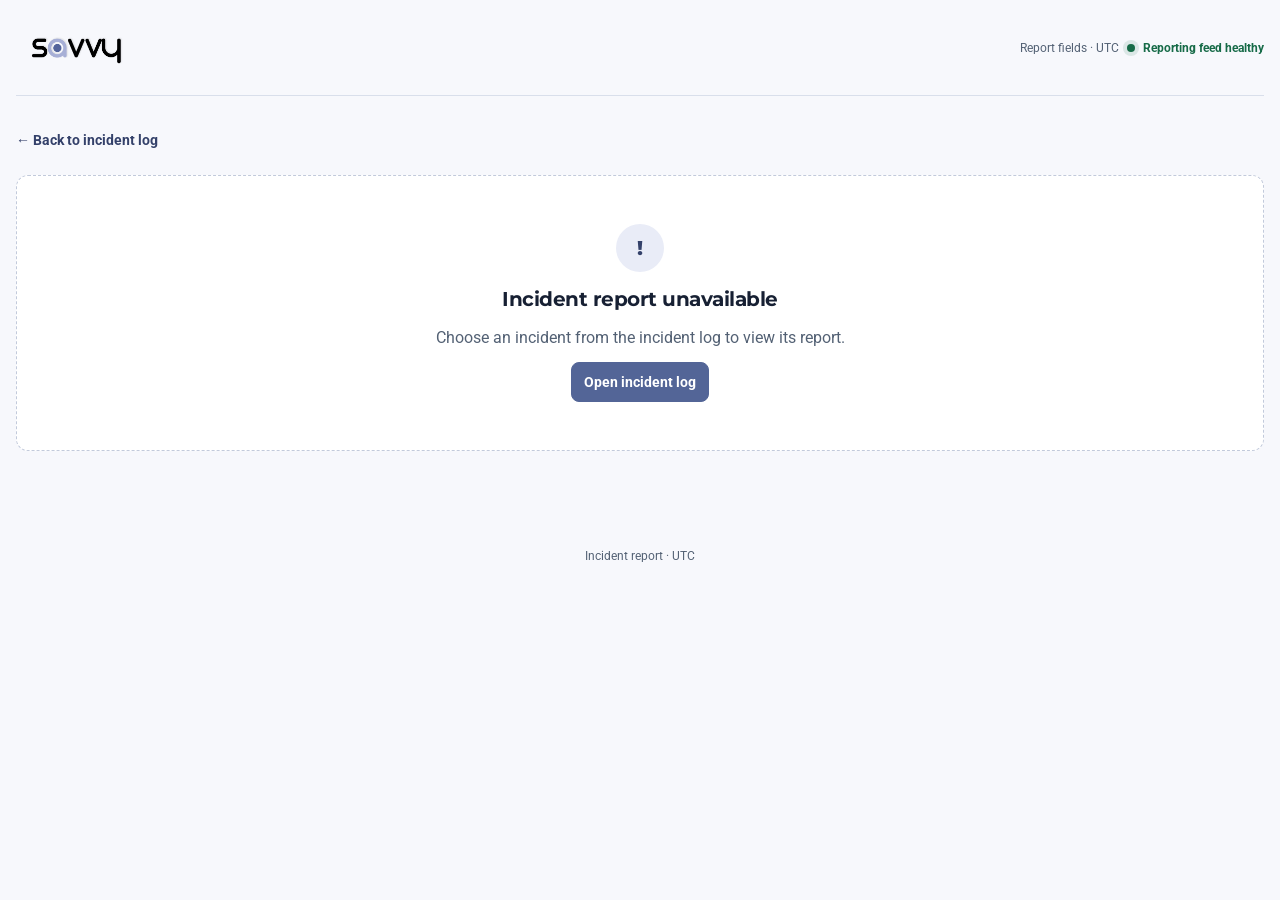
==== incident-detail.html @ c7ad4ebd "front v1" ====
<!doctype html>
<html lang="en">
<head>
    <meta charset="UTF-8">
    <meta name="viewport" content="width=device-width, initial-scale=1.0">
    <meta name="description" content="Savvy incident report detail">
    <link rel="icon" type="image/svg+xml" href="savvy.svg">
    <title>Savvy — Incident Report</title>
    <link rel="preconnect" href="https://fonts.googleapis.com">
    <link rel="preconnect" href="https://fonts.gstatic.com" crossorigin>
    <link href="https://fonts.googleapis.com/css2?family=Montserrat:wght@600;700;800&family=Roboto:wght@400;500;700&display=swap" rel="stylesheet">
    <link rel="stylesheet" href="dashboard.css?v=20260830">
    <script src="dashboard-data.js" defer></script>
    <script src="dashboard-utils.js" defer></script>
    <script src="dashboard-detail.js" defer></script>
</head>
<body>
    <a class="skip-link" href="#main-content">Skip to incident report</a>

    <header class="page-shell topbar">
        <a class="brand" href="index.html" aria-label="Savvy conversion control room home">
            <span class="brand-logo"><img src="savvy.png" alt="Savvy"></span>
            <span class="brand-copy">
                <span class="brand-context"></span>
            </span>
        </a>
        <div class="topbar-meta">
            <span class="topbar-note">Report fields · UTC</span>
            <span id="feedStatus" class="system-status" aria-live="polite">Checking reporting feed</span>
        </div>
    </header>

    <main id="main-content" class="page-shell detail-main" tabindex="-1">
        <section id="loadingState" class="loading-shell" role="status" aria-live="polite" aria-label="Loading incident report">
            <img class="loading-logo" src="savvy.png" alt="Savvy">
            <p class="loading-copy">Loading the selected incident report…</p>
            <div class="skeleton skeleton--summary" aria-hidden="true"></div>
            <div class="detail-layout" aria-hidden="true">
                <div class="skeleton skeleton--panel"></div>
                <div class="skeleton skeleton--panel"></div>
            </div>
        </section>
        <div id="detailApp" class="is-hidden" aria-busy="true"></div>
    </main>

    <footer class="page-shell footer-note">Incident report · UTC</footer>

    <noscript>
        <style>#loadingState { display: none !important; }</style>
        <div class="page-shell error-state">
            <div class="error-state__mark" aria-hidden="true">!</div>
            <h1>JavaScript is required to render the incident report</h1>
            <p>Enable JavaScript, then return to the incident log.</p>
            <a class="button button--primary" href="index.html">Open incident log</a>
        </div>
    </noscript>
</body>
</html>
---- dashboard.css ----
:root {
    --ink: #172033;
    --ink-soft: #34435c;
    --muted: #536174;
    --muted-soft: #6b7789;
    --surface: #ffffff;
    --surface-muted: #f5f7fb;
    --surface-indigo: #f0f2fa;
    --canvas: #f7f8fc;
    --line: #d9dfeb;
    --line-strong: #c2cadb;
    --indigo-900: #34416a;
    --indigo-700: #536597;
    --indigo-500: #7887b8;
    --indigo-200: #cfd5eb;
    --indigo-100: #e9ecf7;
    --indigo-50: #f4f5fb;
    --critical: #a82920;
    --critical-bg: #fdf0ef;
    --major: #8a5700;
    --major-bg: #fff7e8;
    --moderate: #536597;
    --moderate-bg: #f0f2fa;
    --monitor: #506174;
    --monitor-bg: #eff3f7;
    --success: #176b48;
    --success-bg: #edf8f2;
    --focus: #1d6fd8;
    --radius-sm: 8px;
    --radius-md: 12px;
    --radius-lg: 16px;
    --space-1: 4px;
    --space-2: 8px;
    --space-3: 12px;
    --space-4: 16px;
    --space-5: 24px;
    --space-6: 32px;
    --space-7: 48px;
    --space-8: 64px;
    --content-width: 1280px;
}

* { box-sizing: border-box; }

html {
    background: var(--canvas);
    color: var(--ink);
    font-family: 'Roboto', Arial, sans-serif;
    font-size: 16px;
    line-height: 1.5;
    scroll-behavior: smooth;
}

body {
    min-width: 320px;
    margin: 0;
    background: var(--canvas);
}

button,
input,
select { font: inherit; }

button,
select { color: inherit; }

a { color: inherit; }

button:focus-visible,
a:focus-visible,
select:focus-visible,
summary:focus-visible {
    outline: 3px solid var(--focus);
    outline-offset: 3px;
}

h1,
h2,
h3,
h4,
.font-heading {
    margin: 0;
    color: var(--ink);
    font-family: 'Montserrat', Arial, sans-serif;
    font-weight: 700;
    letter-spacing: -0.025em;
}

p,
ul,
ol,
dl { margin: 0; }

.sr-only {
    position: absolute;
    width: 1px;
    height: 1px;
    padding: 0;
    margin: -1px;
    overflow: hidden;
    clip: rect(0, 0, 0, 0);
    white-space: nowrap;
    border: 0;
}

.skip-link {
    position: fixed;
    top: var(--space-3);
    left: var(--space-3);
    z-index: 100;
    padding: var(--space-2) var(--space-3);
    border-radius: var(--radius-sm);
    background: var(--ink);
    color: #fff;
    transform: translateY(-180%);
}

.skip-link:focus { transform: translateY(0); }

.page-shell {
    width: min(100% - var(--space-6), var(--content-width));
    margin: 0 auto;
    padding-bottom: var(--space-8);
}

.topbar {
    display: flex;
    align-items: center;
    justify-content: space-between;
    gap: var(--space-4);
    min-height: 96px;
    border-bottom: 1px solid var(--line);
}

.topbar.page-shell { padding-bottom: 0; }

.brand,
.topbar-meta,
.inline-stack,
.chip-row,
.status-cluster,
.detail-badges {
    display: flex;
    align-items: center;
    gap: var(--space-2);
}

.chip-row,
.detail-badges { flex-wrap: wrap; }

.brand { text-decoration: none; }
.brand:hover .brand-logo { opacity: 0.78; }

.brand-logo { display: block; width: 240px; height: 68px; }
.brand-logo img { display: block; width: 100%; height: 100%; object-fit: contain; object-position: left center; }

.brand-copy { display: grid; gap: 0; }

.brand-name {
    font-family: 'Montserrat', Arial, sans-serif;
    font-size: 16px;
    font-weight: 800;
    line-height: 1.2;
    letter-spacing: -0.02em;
}

.brand-context,
.topbar-note,
.meta-copy {
    color: var(--muted);
    font-size: 12px;
}

.system-status {
    display: inline-flex;
    align-items: center;
    gap: var(--space-2);
    color: var(--success);
    font-size: 12px;
    font-weight: 700;
}

.system-status::before {
    width: 8px;
    height: 8px;
    border-radius: 50%;
    background: currentColor;
    box-shadow: 0 0 0 4px rgba(23, 107, 72, 0.12);
    content: '';
}

.system-status--error { color: var(--critical); }
.system-status--error::before { box-shadow: 0 0 0 4px rgba(168, 41, 32, 0.12); }

.button,
.icon-button,
.filter-button,
.text-button {
    display: inline-flex;
    align-items: center;
    justify-content: center;
    min-height: 40px;
    border: 1px solid transparent;
    border-radius: var(--radius-sm);
    cursor: pointer;
    font-family: 'Roboto', Arial, sans-serif;
    font-size: 14px;
    font-weight: 700;
    text-decoration: none;
    transition: background-color 160ms ease, border-color 160ms ease, color 160ms ease;
}

.button { padding: var(--space-2) var(--space-3); }

.button--primary {
    border-color: var(--indigo-700);
    background: var(--indigo-700);
    color: #fff;
}

.button--primary:hover {
    border-color: var(--indigo-900);
    background: var(--indigo-900);
}

.button--secondary {
    border-color: var(--line-strong);
    background: var(--surface);
    color: var(--indigo-900);
}

.button--secondary:hover {
    border-color: var(--indigo-500);
    background: var(--indigo-50);
}

.button--quiet,
.text-button {
    min-height: auto;
    padding: var(--space-1) 0;
    background: transparent;
    color: var(--indigo-900);
}

.button--quiet:hover,
.text-button:hover { color: var(--indigo-700); text-decoration: underline; }

.button:disabled,
.icon-button:disabled,
.filter-button:disabled,
.text-button:disabled {
    border-color: var(--line);
    background: var(--surface-muted);
    color: var(--muted-soft);
    cursor: not-allowed;
    opacity: 0.72;
    transform: none;
    box-shadow: none;
    text-decoration: none;
}

.icon-button {
    width: 40px;
    padding: 0;
    border-color: var(--line-strong);
    background: var(--surface);
    color: var(--indigo-900);
}

.icon-button:hover {
    border-color: var(--indigo-500);
    background: var(--indigo-50);
}

.dashboard-header {
    display: grid;
    grid-template-columns: minmax(0, 1fr);
    align-items: center;
    gap: var(--space-6);
    padding: var(--space-5);
    margin: var(--space-6) 0 var(--space-5);
    border: 1px solid var(--line);
    border-radius: var(--radius-md);
    background: var(--surface);
}

.eyebrow,
.field-label,
.section-kicker,
.metric-label,
.table-label,
.summary-label {
    color: var(--muted);
    font-family: 'Montserrat', Arial, sans-serif;
    font-size: 12px;
    font-weight: 700;
    letter-spacing: 0.1em;
    text-transform: uppercase;
}

.eyebrow { margin-bottom: var(--space-3); color: var(--indigo-700); }

.dashboard-header h1 {
    max-width: 800px;
    font-size: clamp(28px, 3vw, 38px);
    line-height: 1.1;
}

.header-copy {
    max-width: 700px;
    margin-top: var(--space-2);
    color: var(--ink-soft);
    font-size: 16px;
}

.dashboard-header__meta {
    display: grid;
    justify-items: end;
    gap: var(--space-2);
}

.dashboard-header__scope {
    color: var(--muted);
    font-size: 12px;
    font-weight: 700;
}

.header-actions {
    display: flex;
    flex-wrap: wrap;
    justify-content: flex-end;
    gap: var(--space-2);
}

.dashboard-brief {
    display: grid;
    min-width: 340px;
    border: 1px solid var(--line);
    border-radius: var(--radius-md);
    background: var(--surface-muted);
    overflow: hidden;
}

.dashboard-brief__top {
    display: flex;
    align-items: center;
    justify-content: space-between;
    gap: var(--space-4);
    padding: var(--space-2) var(--space-3);
    border-bottom: 1px solid var(--line);
    color: var(--muted);
    font-size: 11px;
    font-weight: 700;
}

.dashboard-brief__top span:first-child {
    color: var(--indigo-900);
    font-family: 'Montserrat', Arial, sans-serif;
    letter-spacing: 0.06em;
    text-transform: uppercase;
}

.dashboard-brief__metrics {
    display: grid;
    grid-template-columns: repeat(2, 1fr);
}

.dashboard-brief__item {
    display: grid;
    gap: var(--space-1);
    min-width: 0;
    padding: var(--space-3);
    border-left: 1px solid var(--line);
}

.dashboard-brief__item:first-child { border-left: 0; }
.dashboard-brief__item span { color: var(--muted); font-size: 12px; }
.dashboard-brief__item strong { color: var(--indigo-900); font-size: 18px; font-variant-numeric: tabular-nums; }

.summary-grid {
    display: grid;
    grid-template-columns: minmax(260px, 1.45fr) repeat(3, minmax(170px, 1fr));
    gap: var(--space-4);
    margin-bottom: var(--space-5);
}

.summary-card {
    display: grid;
    align-content: space-between;
    min-height: 120px;
    padding: var(--space-3) var(--space-4);
    border: 1px solid var(--line);
    border-radius: var(--radius-md);
    background: var(--surface);
}

.summary-card--primary {
    border-color: var(--indigo-700);
    background: var(--indigo-900);
    color: #fff;
}

.summary-card--primary .summary-label,
.summary-card--primary .summary-detail,
.summary-card--primary .summary-footnote { color: #eef0fa; }

.summary-label { margin-bottom: var(--space-2); }

.summary-value {
    color: var(--ink);
    font-family: 'Roboto', Arial, sans-serif;
    font-size: clamp(26px, 3vw, 36px);
    font-variant-numeric: tabular-nums;
    font-weight: 700;
    letter-spacing: -0.04em;
    line-height: 1;
}

.summary-card--primary .summary-value { color: #fff; }

.summary-detail {
    display: none;
}

.summary-footnote {
    margin-top: var(--space-2);
    color: var(--muted);
    font-size: 11px;
}

.summary-severity-list {
    display: grid;
    gap: var(--space-2);
    margin-top: var(--space-2);
}

.summary-severity-row {
    display: flex;
    align-items: center;
    justify-content: space-between;
    gap: var(--space-2);
    color: var(--ink-soft);
    font-size: 14px;
}

.summary-severity-row strong { color: var(--ink); font-variant-numeric: tabular-nums; }

.summary-status { color: var(--success); font-weight: 700; }

.overview-grid {
    display: grid;
    grid-template-columns: minmax(0, 1.35fr) minmax(300px, 0.65fr);
    gap: var(--space-4);
    margin-bottom: var(--space-5);
}

.overview-grid .panel-header,
.overview-grid .panel-body { padding: var(--space-4); }
.overview-grid .exposure-list,
.overview-grid .severity-list { gap: var(--space-3); }
.overview-grid .bar-track { height: 8px; }

.panel,
.detail-card,
.section-card {
    border: 1px solid var(--line);
    border-radius: var(--radius-md);
    background: var(--surface);
    
}

.panel { overflow: hidden; }

.panel-header,
.section-header {
    display: flex;
    align-items: flex-start;
    justify-content: space-between;
    gap: var(--space-4);
    padding: var(--space-5);
    border-bottom: 1px solid var(--line);
}

.panel-title,
.section-title {
    font-size: 18px;
    line-height: 1.25;
}

.panel-description,
.section-description {
    margin-top: var(--space-1);
    color: var(--muted);
    font-size: 14px;
}

.panel-body { padding: var(--space-5); }

.exposure-list,
.severity-list { display: grid; gap: var(--space-4); }

.exposure-row { display: grid; gap: var(--space-2); }

.exposure-row__heading,
.severity-row__heading {
    display: flex;
    align-items: baseline;
    justify-content: space-between;
    gap: var(--space-3);
}

.exposure-route {
    overflow: hidden;
    color: var(--ink-soft);
    font-size: 14px;
    font-weight: 700;
    text-overflow: ellipsis;
    white-space: nowrap;
}

.exposure-value,
.severity-count {
    color: var(--ink);
    font-size: 14px;
    font-variant-numeric: tabular-nums;
    font-weight: 700;
    white-space: nowrap;
}

.bar-track {
    height: 10px;
    overflow: hidden;
    border-radius: 999px;
    background: var(--surface-muted);
}

.bar-fill {
    height: 100%;
    border-radius: inherit;
    background: var(--indigo-700);
}

.bar-fill--s1 { background: var(--critical); }
.bar-fill--s2 { background: var(--major); }
.bar-fill--s3 { background: var(--indigo-700); }
.bar-fill--monitoring { background: var(--monitor); }

.severity-row { display: grid; gap: var(--space-2); }

.severity-explainer {
    display: grid;
    gap: var(--space-3);
    padding-top: var(--space-4);
    margin-top: var(--space-4);
    border-top: 1px solid var(--line);
    color: var(--muted);
    font-size: 12px;
}

.severity-explainer strong { color: var(--ink-soft); }

.incident-section { scroll-margin-top: var(--space-5); }

.incident-section-header {
    display: flex;
    align-items: end;
    justify-content: space-between;
    gap: var(--space-4);
    margin-bottom: var(--space-4);
}

.incident-section-header h2 { font-size: clamp(24px, 3vw, 32px); }

.filter-panel {
    display: flex;
    flex-wrap: wrap;
    align-items: flex-end;
    gap: var(--space-3);
    padding: var(--space-4);
    margin-bottom: var(--space-4);
    border: 1px solid var(--line);
    border-radius: var(--radius-md);
    background: var(--surface);
}

.filter-set {
    display: flex;
    flex-wrap: wrap;
    align-items: center;
    gap: var(--space-2);
    min-width: 0;
}

.filter-label { margin-right: 0; }
.filter-set .filter-label { flex-basis: 100%; }

.filter-search,
.filter-select-wrap {
    display: grid;
    gap: var(--space-2);
    min-width: 0;
}

.filter-search { flex: 1 1 220px; }
.filter-select-wrap { flex: 1 1 150px; max-width: 180px; }
.filter-set { flex: 1 1 230px; }
.filter-panel > .button { align-self: end; margin-left: auto; }

.filter-search input {
    width: 100%;
    min-height: 34px;
    padding: var(--space-1) var(--space-2);
    border: 1px solid var(--line-strong);
    border-radius: var(--radius-sm);
    background: var(--surface);
    color: var(--ink);
}

.filter-search input::placeholder { color: var(--muted-soft); }

.filter-button {
    min-height: 30px;
    padding: var(--space-1) var(--space-2);
    border-color: var(--line-strong);
    background: var(--surface);
    color: var(--ink-soft);
    font-size: 12px;
    white-space: nowrap;
}

.filter-button:hover { border-color: var(--indigo-500); background: var(--indigo-50); }

.filter-button[aria-pressed='true'] {
    border-color: var(--indigo-700);
    background: var(--indigo-700);
    color: #fff;
}

.filter-set [data-severity-filter] { min-width: 32px; font-size: 0; }
.filter-set [data-severity-filter]::after { font-size: 12px; }
.filter-set [data-severity-filter='all']::after { content: 'All'; }
.filter-set [data-severity-filter='S1']::after { content: 'S1'; }
.filter-set [data-severity-filter='S2']::after { content: 'S2'; }
.filter-set [data-severity-filter='S3']::after { content: 'S3'; }
.filter-set [data-severity-filter='Monitoring']::after { content: 'Monitor'; }

.filter-select {
    width: 100%;
    min-width: 0;
    min-height: 34px;
    padding: var(--space-1) 28px var(--space-1) var(--space-2);
    border: 1px solid var(--line-strong);
    border-radius: var(--radius-sm);
    background: var(--surface);
    color: var(--ink);
    cursor: pointer;
    font-size: 12px;
}

#resetFilters { white-space: nowrap; }

.filter-panel > .button {
    min-height: 34px;
    padding: var(--space-1) var(--space-2);
    font-size: 12px;
}

.incident-list {
    display: grid;
    overflow: hidden;
    border: 1px solid var(--line);
    border-radius: var(--radius-md);
    background: var(--surface);
}

.incident-table-head,
.incident-row {
    display: grid;
    grid-template-columns: minmax(230px, 1.9fr) minmax(170px, 1.2fr) minmax(100px, 0.65fr) minmax(125px, 0.8fr) minmax(110px, 0.7fr) minmax(150px, 1fr);
    gap: var(--space-4);
}

.incident-table-head {
    padding: var(--space-3) var(--space-4);
    border-bottom: 1px solid var(--line);
    background: var(--surface-muted);
    color: var(--muted);
    font-family: 'Montserrat', Arial, sans-serif;
    font-size: 11px;
    font-weight: 700;
    letter-spacing: 0.08em;
    text-transform: uppercase;
}

.incident-row {
    align-items: center;
    min-height: 96px;
    padding: var(--space-3) var(--space-4);
    border-bottom: 1px solid var(--line);
    background: var(--surface);
    text-decoration: none;
    transition: background-color 160ms ease;
}

.incident-table-body .incident-row:last-child { border-bottom: 0; }
.incident-row:hover { background: var(--indigo-50); }
.incident-row:focus-visible { position: relative; z-index: 1; outline-offset: -3px; }

.incident-row__identity,
.incident-row__cell {
    display: grid;
    gap: var(--space-1);
    min-width: 0;
}

.incident-row__identity h3 {
    overflow: hidden;
    font-size: 16px;
    line-height: 1.25;
    text-overflow: ellipsis;
    white-space: nowrap;
}

.incident-row__identity p,
.incident-row__subvalue {
    color: var(--muted);
    font-size: 12px;
    font-variant-numeric: tabular-nums;
}

.incident-row__tags { display: flex; flex-wrap: wrap; gap: var(--space-1); }
.incident-row__tags:empty { display: none; }
.incident-row__cell > strong { color: var(--ink-soft); font-size: 15px; font-variant-numeric: tabular-nums; }
.incident-row__exposure > strong { color: var(--indigo-900); font-size: 18px; }
.incident-row .timestamp { color: var(--muted); font-size: 12px; text-align: left; }
.incident-row .timestamp time { font-size: 13px; }
.incident-row .table-label { display: none; }

.detail-heading-row,
.record-row,
.timeline-row {
    display: flex;
    align-items: flex-start;
    justify-content: space-between;
    gap: var(--space-3);
}

.timestamp,
.record-value--muted {
    color: var(--muted);
    font-size: 12px;
}

.badge,
.state-tag,
.confidence-label {
    display: inline-flex;
    align-items: center;
    min-height: 28px;
    padding: var(--space-1) var(--space-2);
    border: 1px solid transparent;
    border-radius: 999px;
    font-size: 12px;
    font-weight: 700;
    line-height: 1.25;
    white-space: nowrap;
}

.badge--open { border-color: #bad8cb; background: var(--success-bg); color: var(--success); }
.badge--resolved { border-color: var(--line-strong); background: var(--surface-muted); color: var(--ink-soft); }
.badge--s1 { border-color: #f2c3bf; background: var(--critical-bg); color: var(--critical); }
.badge--s2 { border-color: #f0d49e; background: var(--major-bg); color: var(--major); }
.badge--s3 { border-color: var(--indigo-200); background: var(--moderate-bg); color: var(--indigo-900); }
.badge--monitoring { border-color: #d6e0e8; background: var(--monitor-bg); color: var(--monitor); }
.badge--high { border-color: #bad8cb; background: var(--success-bg); color: var(--success); }
.badge--medium { border-color: #f0d49e; background: var(--major-bg); color: var(--major); }
.badge--limited { border-color: #d6e0e8; background: var(--monitor-bg); color: var(--monitor); }

.state-tag {
    border-color: var(--indigo-200);
    background: var(--indigo-50);
    color: var(--indigo-900);
}

.state-tag--limited { border-color: #d6e0e8; background: var(--monitor-bg); color: var(--monitor); }
.state-tag--repeat { border-color: #f0d49e; background: var(--major-bg); color: var(--major); }

.empty-state,
.error-state {
    display: grid;
    justify-items: center;
    gap: var(--space-3);
    padding: var(--space-7) var(--space-5);
    border: 1px dashed var(--line-strong);
    border-radius: var(--radius-md);
    background: var(--surface);
    color: var(--muted);
    text-align: center;
}

.empty-state__mark,
.error-state__mark {
    display: grid;
    width: 48px;
    height: 48px;
    place-items: center;
    border-radius: 50%;
    background: var(--indigo-100);
    color: var(--indigo-900);
    font-family: 'Montserrat', Arial, sans-serif;
    font-size: 20px;
    font-weight: 800;
}

.empty-state h3,
.error-state h1 { font-size: 20px; }

.loading-shell {
    display: grid;
    gap: var(--space-4);
    padding: var(--space-7) 0;
}

.loading-logo { width: 240px; height: 68px; object-fit: contain; object-position: left center; }
.loading-copy { color: var(--muted); font-size: 14px; }

.skeleton {
    overflow: hidden;
    border-radius: var(--radius-md);
    background: linear-gradient(90deg, #edf0f6 25%, #f7f8fb 38%, #edf0f6 63%);
    background-size: 400% 100%;
    animation: shimmer 1.2s ease infinite;
}

.skeleton--summary { height: 176px; }
.skeleton--panel { height: 260px; }
.skeleton--card { height: 264px; }

@keyframes shimmer { 0% { background-position: 100% 0; } 100% { background-position: 0 0; } }

/* Incident detail */
.detail-main { padding-top: var(--space-6); }

.breadcrumb {
    display: inline-flex;
    align-items: center;
    gap: var(--space-2);
    margin-bottom: var(--space-5);
    color: var(--indigo-900);
    font-size: 14px;
    font-weight: 700;
    text-decoration: none;
}

.breadcrumb:hover { color: var(--indigo-700); text-decoration: underline; }

.detail-hero {
    padding: var(--space-6);
    margin-bottom: var(--space-5);
    border: 1px solid var(--indigo-200);
    border-radius: var(--radius-lg);
    background: var(--surface);
}

.detail-heading-row { margin-bottom: var(--space-5); }

.detail-title {
    max-width: 860px;
    font-size: clamp(28px, 4vw, 42px);
    line-height: 1.1;
}

.detail-subtitle {
    display: flex;
    flex-wrap: wrap;
    gap: var(--space-2);
    margin-top: var(--space-2);
    color: var(--muted);
    font-size: 14px;
}

.detail-id { font-variant-numeric: tabular-nums; font-weight: 700; }

.risk-callout {
    display: grid;
    grid-template-columns: minmax(0, 1.2fr) minmax(200px, 0.8fr);
    gap: var(--space-5);
    padding-top: var(--space-5);
    border-top: 1px solid var(--indigo-200);
}

.risk-callout__money {
    color: var(--indigo-900);
    font-size: clamp(36px, 5vw, 52px);
    font-variant-numeric: tabular-nums;
    font-weight: 700;
    letter-spacing: -0.05em;
    line-height: 1;
}

.risk-callout__label { margin-top: var(--space-2); color: var(--ink-soft); font-size: 16px; font-weight: 700; }
.risk-callout__subtext { margin-top: var(--space-1); color: var(--muted); font-size: 14px; }

.risk-callout__severity {
    display: grid;
    align-content: center;
    justify-items: start;
    gap: var(--space-2);
    padding-left: var(--space-5);
    border-left: 1px solid var(--indigo-200);
}

.risk-score { color: var(--ink-soft); font-size: 14px; font-variant-numeric: tabular-nums; font-weight: 700; }

.detail-overview {
    display: grid;
    grid-template-columns: repeat(4, minmax(0, 1fr));
    gap: 0;
    margin-bottom: var(--space-5);
    overflow: hidden;
    border: 1px solid var(--line);
    border-radius: var(--radius-md);
    background: var(--surface);
}

.metric-card {
    display: grid;
    gap: var(--space-2);
    min-height: 116px;
    padding: var(--space-4);
    border: 0;
    border-left: 1px solid var(--line);
    background: transparent;
}

.metric-card:first-child { border-left: 0; }

.metric-value {
    color: var(--ink);
    font-size: 24px;
    font-variant-numeric: tabular-nums;
    font-weight: 700;
    letter-spacing: -0.03em;
    line-height: 1.15;
}

.metric-value--money { color: var(--indigo-900); }

.detail-layout {
    display: grid;
    grid-template-columns: minmax(0, 1.25fr) minmax(300px, 0.75fr);
    align-items: start;
    gap: var(--space-5);
}

.detail-column { display: grid; gap: var(--space-6); }

.section-card { 
    padding: var(--space-5);
    box-shadow: 0 1px 3px rgba(0, 0, 0, 0.04);
}

.section-card__heading {
    display: grid;
    gap: var(--space-1);
    padding-bottom: var(--space-4);
    margin-bottom: var(--space-4);
    border-bottom: 2px solid var(--indigo-100);
}

.section-card__heading h2 { 
    font-size: 20px;
    letter-spacing: -0.01em;
}

.record-grid { display: grid; gap: var(--space-3); }
.record-grid--spaced { margin-top: var(--space-4); }

.record-row {
    display: flex;
    align-items: flex-start;
    justify-content: space-between;
    gap: var(--space-4);
    padding-bottom: var(--space-3);
    border-bottom: 1px solid var(--line);
}

.record-row:last-child { padding-bottom: 0; border-bottom: 0; }

.record-key {
    flex: 0 0 42%;
    color: var(--muted);
    font-size: 13px;
    line-height: 1.5;
    word-break: break-word;
}

.record-value {
    flex: 1 1 auto;
    color: var(--ink-soft);
    font-size: 14px;
    font-weight: 700;
    text-align: right;
    line-height: 1.5;
    word-break: break-word;
}

.record-value--money { color: var(--indigo-900); font-size: 16px; }

.timestamp { display: grid; gap: var(--space-1); text-align: right; }
.timestamp time { color: var(--ink-soft); font-size: 14px; font-weight: 700; }

.narrative {
    color: var(--ink-soft);
    font-size: 15px;
    line-height: 1.5;
    margin: var(--space-4);
}

.narrative + .narrative { margin-top: var(--space-4); }

.narrative-label { margin-bottom: var(--space-4); }

.exec-summary {
    display: grid;
    gap: var(--space-2);
    padding: var(--space-4) var(--space-5);
    margin-top: var(--space-5);
    border: 1px solid var(--indigo-200);
    border-left: 4px solid var(--indigo-700);
    border-radius: var(--radius-sm);
    background: var(--indigo-50);
}

.exec-summary__copy {
    color: var(--ink);
    font-size: 18px;
    font-weight: 700;
    line-height: 1.45;
}

.callout {
    padding: var(--space-3) var(--space-4);
    border: 1px solid var(--indigo-200);
    border-radius: var(--radius-md);
    background: var(--indigo-50);
}

.callout--limited { border-color: #d6e0e8; background: var(--monitor-bg); }
.callout--recommendation { border-color: #bad8cb; background: var(--success-bg); }

.callout-title { color: var(--ink); font-size: 15px; }
.callout-copy { margin-top: var(--space-2); color: var(--ink-soft); font-size: 14px; }

.evidence-list,
.plain-list,
.entity-list,
.revision-list { display: grid; gap: var(--space-2); }

.evidence-list { padding: 0; list-style: none; }
.revision-list { padding: 0; list-style: none; }

.evidence-item,
.entity-item,
.revision-item {
    padding: var(--space-3) var(--space-4);
    border: 1px solid var(--line);
    border-radius: var(--radius-md);
    background: var(--surface-muted);
}

.evidence-item { display: grid; grid-template-columns: 1fr; gap: var(--space-1); }
.evidence-claim { color: var(--ink); font-size: 14px; font-weight: 700; }
.evidence-support { color: var(--muted); font-size: 14px; line-height: 1.45; }

.entity-item { display: flex; align-items: baseline; justify-content: space-between; gap: var(--space-3); }
.entity-item__name { color: var(--ink-soft); font-size: 14px; font-weight: 700; }
.entity-item__share { color: var(--indigo-900); font-size: 14px; font-variant-numeric: tabular-nums; font-weight: 700; white-space: nowrap; }

.plain-list { padding-left: var(--space-5); color: var(--ink-soft); }
.plain-list li { padding-left: var(--space-1); font-size: 14px; }

.empty-list {
    padding: var(--space-4);
    border: 1px dashed var(--line-strong);
    border-radius: var(--radius-md);
    background: var(--surface-muted);
    color: var(--muted);
    font-size: 14px;
}

.revision-item { display: grid; gap: var(--space-3); }
.revision-title { color: var(--ink); font-size: 14px; }
.revision-meta { color: var(--muted); font-size: 12px; }
.revision-item__header {
    display: grid;
    grid-template-columns: minmax(0, 1fr) auto;
    align-items: start;
    gap: var(--space-3);
}

.revision-item__copy { min-width: 0; }
.revision-item__badges { display: flex; flex-wrap: wrap; justify-content: flex-end; gap: var(--space-2); }
.revision-item__footer { display: flex; align-items: end; justify-content: space-between; gap: var(--space-3); }
.revision-item__time .timestamp { display: flex; flex-wrap: wrap; align-items: center; gap: var(--space-1); text-align: left; }
.revision-item__time .timestamp time { color: var(--ink-soft); font-size: 13px; font-weight: 700; }
.revision-item__time .timestamp > span::before { margin-right: var(--space-1); color: var(--muted-soft); content: '·'; }

.audit-details {
    border: 1px solid var(--line);
    border-radius: var(--radius-md);
    background: var(--surface-muted);
}

.audit-details summary {
    padding: var(--space-3);
    cursor: pointer;
    color: var(--indigo-900);
    font-size: 14px;
    font-weight: 700;
}

.audit-details__body { padding: 0 var(--space-3) var(--space-3); }

.audit-table {
    width: 100%;
    border-collapse: collapse;
    font-size: 13px;
}

.audit-table th,
.audit-table td {
    padding: var(--space-2);
    border-top: 1px solid var(--line);
    text-align: left;
    vertical-align: top;
}

.audit-table th { color: var(--muted); font-size: 12px; }

.audit-table td:last-child { color: var(--ink-soft); }

.footer-note {
    padding-top: var(--space-6);
    color: var(--muted);
    font-size: 12px;
    text-align: center;
}

.is-hidden { display: none !important; }

@media (max-width: 1060px) {
    .summary-grid { grid-template-columns: repeat(2, minmax(0, 1fr)); }
    .summary-card--primary { grid-column: span 2; }
    .detail-overview { grid-template-columns: repeat(2, minmax(0, 1fr)); }
    .metric-card:nth-child(odd) { border-left: 0; }
    .metric-card:nth-child(n + 3) { border-top: 1px solid var(--line); }
    .filter-panel { grid-template-columns: minmax(200px, 1fr) max-content max-content; }
}

@media (max-width: 860px) {
    .dashboard-header,
    .overview-grid,
    .detail-layout { grid-template-columns: 1fr; }
    .dashboard-header__meta { justify-items: start; }
    .header-actions { justify-content: flex-start; }
    .risk-callout { grid-template-columns: 1fr; }
    .risk-callout__severity { padding: var(--space-4) 0 0; border-top: 1px solid var(--indigo-200); border-left: 0; }
    .filter-panel { grid-template-columns: repeat(2, minmax(0, 1fr)); align-items: end; }
    .filter-set { align-items: flex-start; }
    .incident-table-head { display: none; }
    .incident-row { grid-template-columns: repeat(3, minmax(0, 1fr)); gap: var(--space-3); }
    .incident-row .table-label { display: block; }
    .incident-row__identity { grid-column: span 3; }
}

@media (max-width: 700px) {
    .page-shell { width: min(100% - var(--space-4), var(--content-width)); }
    .topbar { min-height: 80px; }
    .brand-logo { width: 180px; height: 52px; }
    .loading-logo { width: 180px; height: 52px; }
    .topbar-note { display: none; }
    .dashboard-header { padding: var(--space-4); margin: var(--space-4) 0; }
    .header-copy { font-size: 16px; }
    .summary-grid,
    .incident-list,
    .detail-overview { grid-template-columns: 1fr; }
    .summary-card--primary { grid-column: auto; }
    .summary-card { min-height: 112px; }
    .metric-card { border-left: 0; }
    .metric-card + .metric-card { border-top: 1px solid var(--line); }
    .incident-section-header,
    .filter-panel,
    .detail-heading-row { align-items: flex-start; flex-direction: column; }
    .filter-panel { display: grid; grid-template-columns: 1fr; width: 100%; }
    .filter-set { align-items: flex-start; }
    .filter-label { width: 100%; }
    .filter-select { width: 100%; }
    .filter-search, .filter-select-wrap { width: 100%; }
    .dashboard-brief { width: 100%; min-width: 0; }
    .dashboard-brief__top { align-items: flex-start; flex-direction: column; gap: var(--space-1); }
    .dashboard-brief__item { min-width: 0; }
    .incident-row { grid-template-columns: repeat(2, minmax(0, 1fr)); min-height: 0; padding: var(--space-4); }
    .incident-row__identity { grid-column: span 2; }
    .detail-hero,
    .section-card { padding: var(--space-4); }
    .evidence-item { grid-template-columns: 1fr; gap: var(--space-1); }
    .revision-item__header { grid-template-columns: 1fr; }
    .revision-item__badges { justify-content: flex-start; }
    .revision-item__footer { align-items: flex-start; flex-direction: column; }
    .detail-badges { flex-wrap: wrap; }
    .record-row { align-items: flex-start; flex-direction: column; }
    .record-key { flex-basis: auto; }
    .record-value,
    .timestamp { text-align: left; }
    .audit-table { display: block; overflow-x: auto; }
}

@media (prefers-reduced-motion: reduce) {
    html { scroll-behavior: auto; }
    *, *::before, *::after {
        animation-duration: 0.01ms !important;
        animation-iteration-count: 1 !important;
        scroll-behavior: auto !important;
        transition-duration: 0.01ms !important;
    }
}
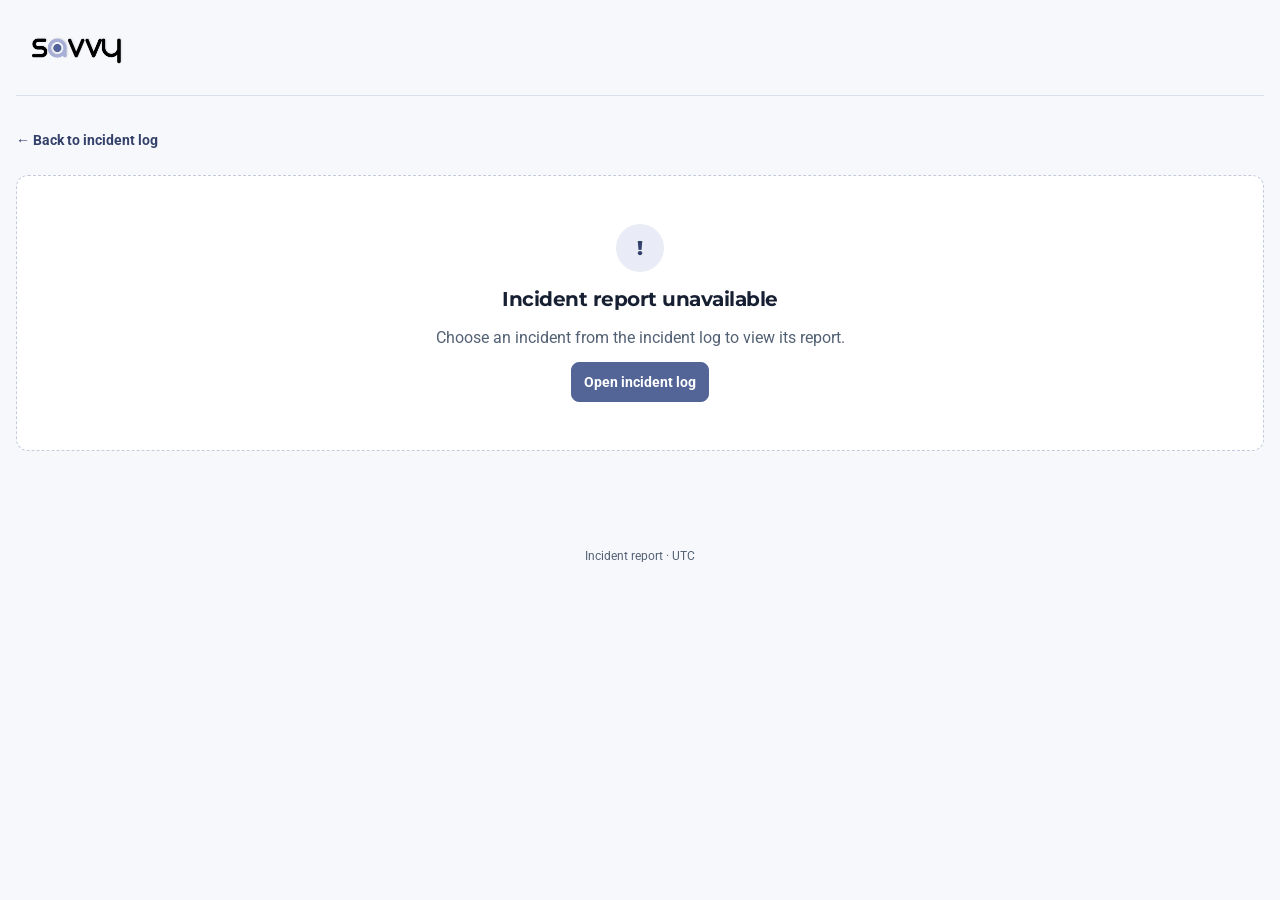
==== commit 069c3c25: "Front v2" ====
--- a/incident-detail.html
+++ b/incident-detail.html
@@ -9,7 +9,7 @@
     <link rel="preconnect" href="https://fonts.googleapis.com">
     <link rel="preconnect" href="https://fonts.gstatic.com" crossorigin>
     <link href="https://fonts.googleapis.com/css2?family=Montserrat:wght@600;700;800&family=Roboto:wght@400;500;700&display=swap" rel="stylesheet">
-    <link rel="stylesheet" href="dashboard.css?v=20260830">
+    <link rel="stylesheet" href="dashboard.css?v=20260830-1">
     <script src="dashboard-data.js" defer></script>
     <script src="dashboard-utils.js" defer></script>
     <script src="dashboard-detail.js" defer></script>
@@ -24,10 +24,6 @@
                 <span class="brand-context"></span>
             </span>
         </a>
-        <div class="topbar-meta">
-            <span class="topbar-note">Report fields · UTC</span>
-            <span id="feedStatus" class="system-status" aria-live="polite">Checking reporting feed</span>
-        </div>
     </header>
 
     <main id="main-content" class="page-shell detail-main" tabindex="-1">
--- a/dashboard.css
+++ b/dashboard.css
@@ -1014,12 +1014,12 @@
     color: var(--ink-soft);
     font-size: 15px;
     line-height: 1.5;
-    margin: var(--space-4);
+    margin: var(--space-4) 0 0;
 }
 
 .narrative + .narrative { margin-top: var(--space-4); }
 
-.narrative-label { margin-bottom: var(--space-4); }
+.narrative-label { margin-bottom: var(--space-2); }
 
 .exec-summary {
     display: grid;
@@ -1077,8 +1077,8 @@
 .entity-item__name { color: var(--ink-soft); font-size: 14px; font-weight: 700; }
 .entity-item__share { color: var(--indigo-900); font-size: 14px; font-variant-numeric: tabular-nums; font-weight: 700; white-space: nowrap; }
 
-.plain-list { padding-left: var(--space-5); color: var(--ink-soft); }
-.plain-list li { padding-left: var(--space-1); font-size: 14px; }
+.plain-list { padding-left: 0; color: var(--ink-soft); list-style-position: inside; }
+.plain-list li { padding-left: 0; font-size: 14px; }
 
 .empty-list {
     padding: var(--space-4);
